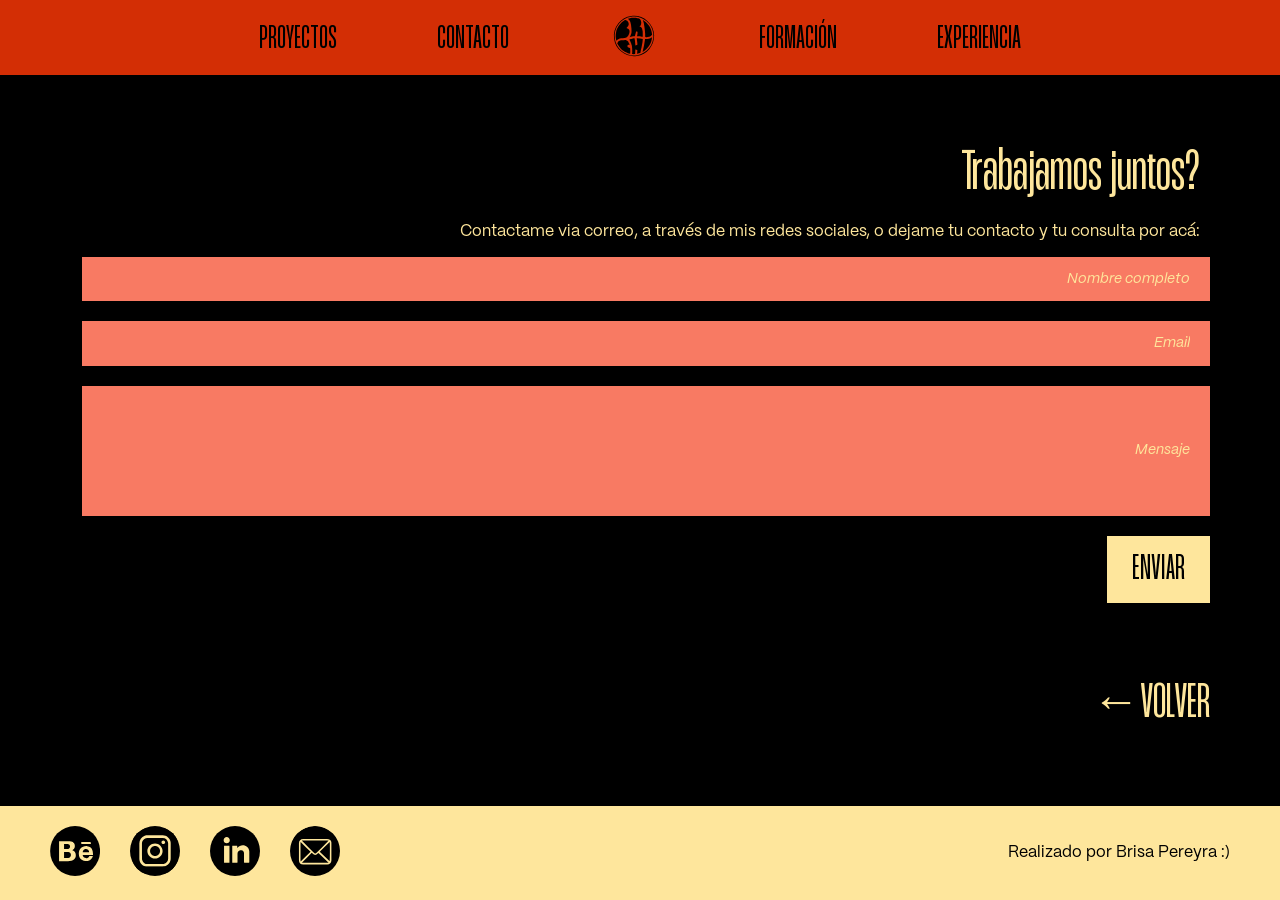
==== contacto.html @ b87e05c3 "Arreglo portada con position relative, absolute y un h1, y le sumo una flecha animada para el scroll" ====
<!DOCTYPE html>
<html>

<head>
    <meta charset="utf-8">
    <meta name="viewport" content="width=device-width, initial-scale=1.0">
    <meta name="Keywords" content="Portfolio brisa pereyra diseño">
    <title>Pereyra Brisa formacion </title>
    <link rel="stylesheet" href="estilos.css">
    <link rel="icon" type="image/x-icon" href="img/favicon.ico">
    <style>
        @import url('https://fonts.googleapis.com/css2?family=Climate+Crisis:YEAR@1979&family=IBM+Plex+Sans:ital,wght@0,100..700;1,100..700&display=swap');
    </style>
</head>

<body>
    <header>
        <div class="encabezado">
            <nav>
                <a href="index.html">PROYECTOS</a>
                <a href="contacto.html">CONTACTO</a>
                <a href="index.html" class="logo">
                    <img src="img/logo.svg" class="logo-base" alt="logo">
                    <img src="img/logoamarillo.svg" class="logo-hover" alt="logo">
                </a>
                <a href="formacion.html">FORMACIÓN</a>
                <a href="experiencia.html">EXPERIENCIA</a>
            </nav>
        </div>
    </header>

    <main>
        <section class="contacto">
                        <h3>Trabajamos juntos?</h3>
            <p>Contactame via correo, a través de mis redes sociales, o dejame tu contacto y tu consulta por acá:</p> <!-- si vas a diseñar toda esta sección marginada a la derecha ponele un align-text right a esta parte porque cuando se ve más chico se percibe como error --> 
            <form method="post" action="" target="_blank" enctype="text/plain"> <!-- esto se ve bien en pantallas pequeñas pero no en grandes, te conviene ponerle un max-width porque los campos se hacen larguísimos para leer lo que cada persona escribió en cada input --> 
                <div>
                    <label for="nombre"> </label>
                    <input type="text" name="nombre" id="nombre" placeholder="Nombre completo" required>
                </div>
                <div>
                    <label for="email"> </label>
                    <input type="text" name="email" id="email" placeholder="Email" required>
                </div>
                <div>
                    <label for="mensaje"> </label>
                    <input type="text" name="mensaje" id="mensaje" placeholder="Mensaje" required>
                </div>
                <input type="submit" value="ENVIAR" formenctype="text/plain" class="enviar">
            </form>
            <a href="index.html" class="logo">←VOLVER</a>
        </section>
    </main>

    <footer>
        <div class="logos">
            <a target="_blank" href="https://www.behance.net/brichi">
                <img src="img/behance.svg" alt="Behance">
            </a>
            <a target="_blank" href="https://www.instagram.com/brichidg/">
                <img src="img/instagram.svg" alt="Instagram">
            </a>
            <a target="_blank" href="https://www.linkedin.com/in/brisa-pereyra-brichi">
                <img src="img/linkedin.svg" alt="Linkedin">
            </a>
            <a target="_blank" href="mailto:brisaaylen_22@hotmail.com">
                <img src="img/mail.svg" alt="Mail">
            </a>
        </div>
        <div>
            <p>Realizado por Brisa Pereyra :)</p>
        </div>
    </footer>

</body>
---- estilos.css ----
/* CSS DOCUMENT */
@charset "UTF-8";

/*configuraciones generales*/

@font-face {
    font-family: "Mori Extralight";
    src: url(fonts/PPMori-Extralight.otf) format(opentype);
    font-weight: light;
    font-style: normal;
}

@font-face {
    font-family: "Mori Regular";
    src: url(fonts/PPMori-Regular.otf) format(opentype);
    font-weight: regular;
    font-style: normal;
}

@font-face {
    font-family: "Mori Regular Italic";
    src: url(fonts/PPMori-RegularItalic.otf) format(opentype);
    font-weight: regular;
    font-style: italic;
}

@font-face {
    font-family: "Mori Semibold";
    src: url(fonts/PPMori-SemiBold.otf) format(opentype);
    font-weight: semibold;
    font-style: normal;
}

@font-face {
    font-family: "Mango";
    src: url(fonts/Mango\ Grotesque-VF.ttf) format(truetype);
    font-weight: normal;
    font-style: normal;
}

@font-face {
    font-family: "Mango Extralight";
    src: url(fonts/MangoGrotesque-ExtraLight.ttf) format(truetype);
    font-weight: normal;
    font-style: normal;
}

/*aca empiezan las aplicaciones*/

* {
    margin: 0;
}

main {
    font-family: 'Mori Regular', "IBM Plex Sans", sans-serif;
    background-color: #000000;
    padding-top: 70px;
    flex: 1;
}

body {
    cursor: url("img/cursor.png"), auto;
    min-height: 100vh;
    background-color: #000;
    display: flex;
    flex-direction: column;
}

/*HEADER*/

header {
    background-color: #D32E05;
    padding: 10px 0px;
    position: fixed;
    width: 100%;
    z-index: 1000;
}

.encabezado a {
    font-family: 'Mango', "Climate Crisis", sans-serif;
    font-size: 2rem;
    color: rgb(0, 0, 0);
    text-decoration: none;
    padding: 5px 0px 0px;
}

.encabezado {
    display: flex;
    flex-wrap: wrap;
    justify-content: center;
    align-items: center;
}

a:hover {
    color: #FEE69C;
    transition: .3s;
    cursor: url("img/cursor2.png"), pointer;
}

.logo {
    position: relative;
    width: 50px;
    height: 50px;
}

.logo img {
    position: absolute;
    inset: 0;
    width: 100%;
    transition: .3s;
}

.logo-hover {
    opacity: 0;
}

.logo:hover .logo-hover {
    opacity: 1;
}

.logo:hover .logo-base {
    opacity: 0;
}

nav {
    display: flex;
    flex-wrap: wrap;
    gap: 100px;
    align-items: center;
}

/*FOOTER*/

footer {
    padding: 20px 50px;
    background-color: #FEE69C;
    display: flex;
    justify-content: space-between;
    flex-wrap: wrap;
    align-items: center;
}

footer img {
    width: 50px;
}

.logos {
    display: flex;
    gap: 30px;
}

/*TIPOGRAFÍA*/

h1 {
    font-family: 'Mango Extralight', "IBM Plex Sans", sans-serif;
    color: #000000;
    font-size: 38rem;
    font-weight: 100;
    text-transform: uppercase;
}

h2 {
    font-family: 'Mori Semibold', "IBM Plex Sans", sans-serif;
    color: #FEE69C;
    font-size: 3.3rem;
    text-align: center;
    text-transform: uppercase;
}

h3 {
    font-family: 'Mango', "Climate Crisis", sans-serif;
    color: #F87A63;
    font-size: 3.5rem;
    line-height: 3rem;
}

h4 {
    font-family: 'Mori EXtralight', "IBM PLex Sans", sans-serif;
    color: #000000;
    font-size: 1.7rem;
}

h5 {
    font-family: 'Mango', "IBM PLex Sans", sans-serif;
    color: #000000;
    margin: 30px 20px 0px;
    font-size: 2.2rem;
    justify-content: flex-end;
}

p,
li {
    list-style: none;
    font-size: 1rem;
    line-height: 1.8rem;
    text-wrap: balance;
    font-family: 'Mori Regular', "IBM Plex Sans", sans-serif;
}

.cards h4 {
    font-family: 'Mango', "Climate Crisis", sans-serif;
    font-size: 3.7rem;
    color: #D32E05;
}

.cards p {
    text-wrap: auto;
    font-size: 0.9rem;
}

.diseño p {
    color: #FEE69C;
}

span {
    font-weight: bold;
    font-size: 1.17rem;
    display: block;
}

.formacion h3,
.experiencia h3 {
    color: #FEE69C;
}

.formacion a,
.experiencia a,
.contacto a {
    font-family: 'Mango', "Climate Crisis", sans-serif;
    font-size: 3rem;
    color: #FEE69C;
    text-decoration: none;
    padding: 70px 0px 0px 0px;
    width: 100%;
    text-align: right;
}

.formacion h4,
.experiencia h4 {
    padding: 10px 0px;
}

.experienciaboton a {
    text-decoration: none;
    text-transform: uppercase;
}

.formacionboton a {
    text-decoration: none;
    text-align: right;
    text-transform: uppercase;
}

.contactoboton {
    background-color: #F87A63;
    display: flex;
    height: 251px;
    align-items: center;
    justify-content: center;
    margin: 60px;
}

.contactoboton a {
    color: #000000;
    display: flex;
    justify-content: center;
}

.contactoboton h3 {
    color: #000000;
}

#proyectos h3 {
    text-align: center;
    padding: 80px 0px 60px 0px;
    text-transform: uppercase;
}

.contacto h3,
.contacto p {
    color: #FEE69C;
    padding: 10px;
}

.hero h1 {
    position: absolute;
    top: 50%;
    left: 50%;
    z-index: 2;
    transform: translate(-50%, -50%);
    white-space: nowrap;
}

/*DESARROLLO*/

.hero {
    position: relative;
    width: 100%;
    height: 100vh;
    overflow: hidden;
}

.fondo {
    position: absolute;
    inset: 0;
    width: 100%;
    height: 100%;
    object-fit: cover;
}

.overlay {
    position: absolute;
    top: 50%;
    left: 50%;
    transform: translate(-50%, -50%);
    z-index: 3;
    width: 100%;
    height: 100%;
    object-fit: cover;
}

.flechas {
    position: absolute;
    bottom: 90px;
    left: 50%;
    z-index: 4;
    font-size: 2rem;
    color: #000000;
    animation: bajar 1.5s infinite;
}

@keyframes bajar {
    0% {
        transform: translateX(-50%) translateY(0);
        opacity: 0.3;
    }

    50% {
        transform: translateX(-50%) translateY(12px);
        opacity: 1;
    }

    100% {
        transform: translateX(-50%) translateY(0);
        opacity: 0.3;
    }
}

.marcapersonal {
    display: flex;
    align-items: center;
    justify-content: space-between;
    gap: 20px;
    padding: 40px;
}

.marcapersonal img {
    height: auto;
}

blockquote {
    font-family: 'Mori Regular', "IBM Plex Sans", sans-serif;
    font-size: 1.8rem;
    color: #FEE69C;
    margin: 0;
}

.diseño {
    display: flex;
    flex-direction: column;
    background: #D32E05;
    padding: 70px 70px 60px 70px;
    margin: 10px 0px 60px;
    align-items: center;
    line-height: 4rem;
    max-width: 50vw;
}

.diseñocontenedor {
display: flex;
justify-content: center;
}

.descripcion {
    display: flex;
    flex-direction: column;
    text-align: center;
    color: #F87A63;
    max-width: 1100px;
    padding: 50px;
    margin: 0 auto;
}

.experienciaboton {
    background-color: #FEE69C;
    padding: 50px 105px;
    /* acá usé un padding mayor a 80 que sé que sería incorrecto pero quería que se alinee con el cuadrado rojo de arriba, seguiría estando mal? lo vuelvo a 80? no se me ocurrió otra cosa para dejarlo exactamente a esa altura*/
    margin: 55px 0px;
}

.formacionboton {
    background-color: #FEE69C;
    padding: 50px 105px;
}

.resumen {
    text-align: center;
    padding: 80px;
    margin: 80px
}

.cards {
    display: flex;
    flex-wrap: wrap;
    justify-content: space-evenly;
    gap: 50px 5px;
}

#proyectos {
    display: flex;
    flex-wrap: wrap;
    flex-direction: column;
    background-color: #FEE69C;
    padding: 30px;
}

.animaciones {
    display: flex;
    gap: 80px;
    flex-wrap: wrap;
    justify-content: center;
    padding: 0px 0px 70px 0px
}

.imaginacion {
    padding: 80px;
    display: flex;
    justify-content: center;
    margin: 80px;
}

/* FORMACION/EXPERIENCIA/CONTACTO */

.formacion,
.experiencia {
    display: flex;
    flex-direction: column;
    background: #F87A63;
    padding: 80px;
}

.item-a,
.item-b,
.item-c,
.item-d {
    display: flex;
    justify-content: space-between;
    align-items: baseline;
}

.item-1,
.item-2 {
    display: flex;
    justify-content: space-between;
    align-items: baseline;
}

.shot,
.maraton,
.cespedes,
.yoru,
.urge,
.museo,
.microplasticos,
.todoesoquesobra,
.zzzeta,
.lettering {
    position: relative;
    position: relative;
    flex: 1 1 500px;
    max-width: 544px;
}

.base,
.hover {
    width: 544px;
    display: block;
}

.hover {
    position: absolute;
    inset: 0;
    opacity: 0;
    transition: .3s;
}

.shot:hover .hover,
.maraton:hover .hover,
.cespedes:hover .hover,
.yoru:hover .hover,
.urge:hover .hover,
.museo:hover .hover,
.microplasticos:hover .hover,
.todoesoquesobra:hover .hover,
.zzzeta:hover .hover,
.lettering:hover .hover {
    opacity: 1;
}

/* FORMULARIO */

.contacto {
    background-color: #000000;
    display: flex;
    flex-direction: column;
    padding: 70px;
    align-items: flex-end;
}

#form {
    width: 100%;
    height: auto;
}

form input {
    background-color: #F87A63;
    width: 85vw;
    height: 0.5vh;
    padding: 20px;
    border: none;
    font-family: 'Mori Regular', "IBM Plex Sans", sans-serif;
    font-size: 0.9rem;
    color: #FEE69C;
    text-align: right;
}

form input::placeholder {
    color: #FEE69C;
    font-family: 'Mori Regular Italic', "IBM Plex Sans", sans-serif;
}

form {
    display: flex;
    flex-direction: column;
    gap: 20px;
}

#mensaje {
    height: 10vh;
}

.enviar {
    font-family: 'Mango', "IBM Plex Sans", sans-serif;
    font-size: 2.2rem;
    color: #000000;
    background-color: #FEE69C;
    width: auto;
    border: none;
    padding: 15px 25px;
    align-self: flex-end;
    height: auto;
}

@media screen and (max-width:1800px) {
    h1 {
        font-size: 25rem
    }
}

@media screen and (max-width:1100px) {
    h1 {
        font-size: 18rem
    }

    @media screen and (max-width:500px) {
        TODAS LAS CONFIG PARA MOBILE
    }
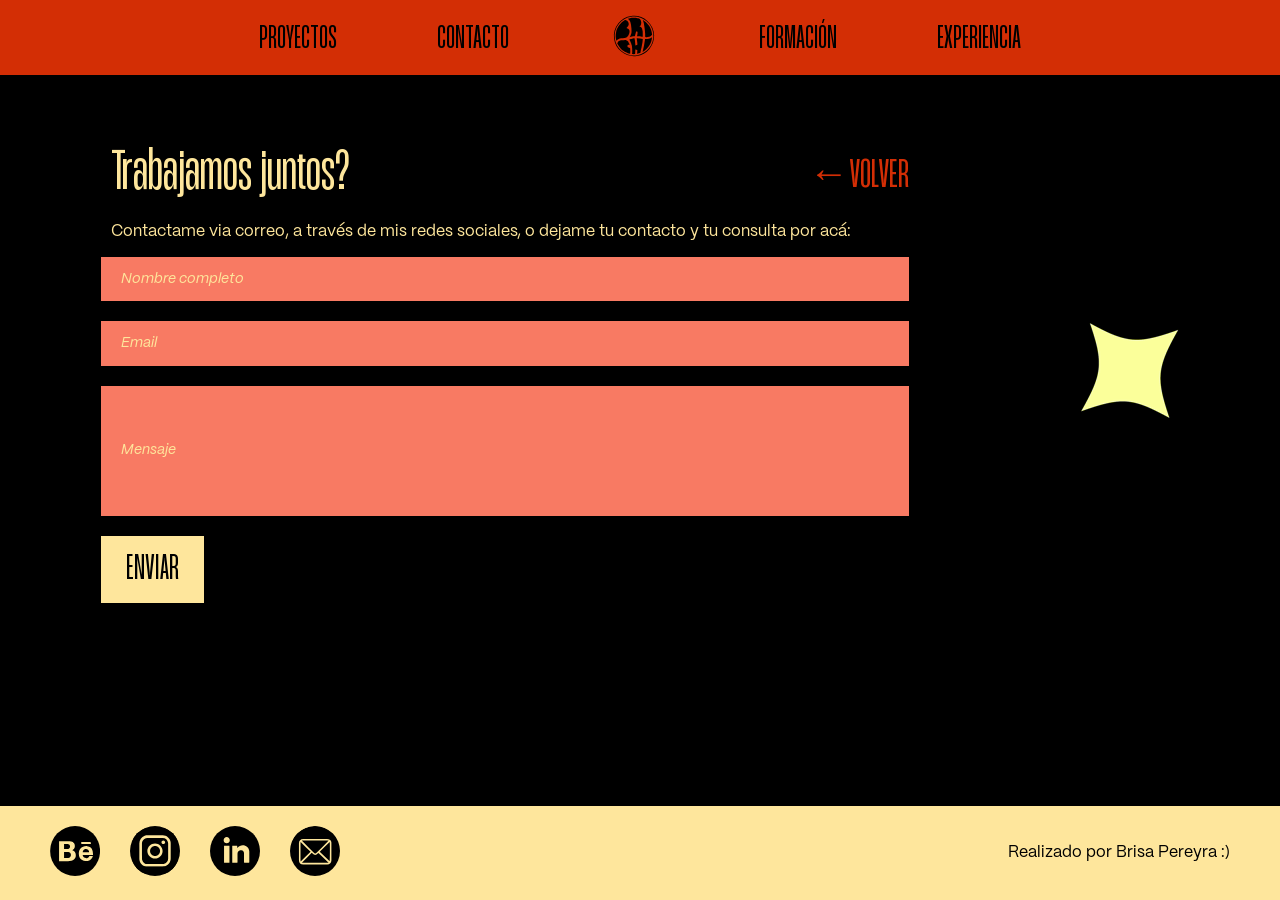
==== commit 09ef8e28: "arrelgo espacios, agrego cuadros en formacion/experiencia, arreglo errores en "contacto", sumo gif y" ====
--- a/contacto.html
+++ b/contacto.html
@@ -30,10 +30,14 @@
     </header>
 
     <main>
-        <section class="contacto">
-                        <h3>Trabajamos juntos?</h3>
-            <p>Contactame via correo, a través de mis redes sociales, o dejame tu contacto y tu consulta por acá:</p> <!-- si vas a diseñar toda esta sección marginada a la derecha ponele un align-text right a esta parte porque cuando se ve más chico se percibe como error --> 
-            <form method="post" action="" target="_blank" enctype="text/plain"> <!-- esto se ve bien en pantallas pequeñas pero no en grandes, te conviene ponerle un max-width porque los campos se hacen larguísimos para leer lo que cada persona escribió en cada input --> 
+        <section class="contactocontenedor">
+        <article class="contacto">
+            <div class="titulo">
+                <h3>Trabajamos juntos?</h3>
+                <a href="index.html" class="volver">←VOLVER</a>
+            </div>
+            <p>Contactame via correo, a través de mis redes sociales, o dejame tu contacto y tu consulta por acá:</p>
+            <form method="post" action="" target="_blank" enctype="text/plain">
                 <div>
                     <label for="nombre"> </label>
                     <input type="text" name="nombre" id="nombre" placeholder="Nombre completo" required>
@@ -48,7 +52,8 @@
                 </div>
                 <input type="submit" value="ENVIAR" formenctype="text/plain" class="enviar">
             </form>
-            <a href="index.html" class="logo">←VOLVER</a>
+        </article>
+        <img src="img/estrella.gif" alt="estrella">
         </section>
     </main>
 
@@ -72,4 +77,6 @@
         </div>
     </footer>
 
-</body>+</body>
+
+</html>
--- a/estilos.css
+++ b/estilos.css
@@ -221,18 +221,18 @@
 .formacion h3,
 .experiencia h3 {
     color: #FEE69C;
+    padding: 30px;
+    text-transform: uppercase;
 }
 
 .formacion a,
 .experiencia a,
 .contacto a {
     font-family: 'Mango', "Climate Crisis", sans-serif;
-    font-size: 3rem;
-    color: #FEE69C;
+    font-size: 2.5rem;
+    color:#D32E05;
     text-decoration: none;
-    padding: 70px 0px 0px 0px;
-    width: 100%;
-    text-align: right;
+    padding-left: 30px;
 }
 
 .formacion h4,
@@ -422,47 +422,6 @@
     flex-direction: column;
     background-color: #FEE69C;
     padding: 30px;
-}
-
-.animaciones {
-    display: flex;
-    gap: 80px;
-    flex-wrap: wrap;
-    justify-content: center;
-    padding: 0px 0px 70px 0px
-}
-
-.imaginacion {
-    padding: 80px;
-    display: flex;
-    justify-content: center;
-    margin: 80px;
-}
-
-/* FORMACION/EXPERIENCIA/CONTACTO */
-
-.formacion,
-.experiencia {
-    display: flex;
-    flex-direction: column;
-    background: #F87A63;
-    padding: 80px;
-}
-
-.item-a,
-.item-b,
-.item-c,
-.item-d {
-    display: flex;
-    justify-content: space-between;
-    align-items: baseline;
-}
-
-.item-1,
-.item-2 {
-    display: flex;
-    justify-content: space-between;
-    align-items: baseline;
 }
 
 .shot,
@@ -507,6 +466,62 @@
     opacity: 1;
 }
 
+.animaciones {
+    display: flex;
+    gap: 80px;
+    flex-wrap: wrap;
+    justify-content: center;
+    padding: 0px 0px 70px 0px
+}
+
+.imaginacion {
+    padding: 80px;
+    display: flex;
+    justify-content: center;
+    margin: 80px;
+}
+
+/* FORMACION/EXPERIENCIA/CONTACTO */
+
+.formacion,
+.experiencia {
+    display: flex;
+    flex-direction: column;
+    background: #F87A63;
+    padding: 50px;
+}
+
+.item-acontenedor,
+.item-bcontenedor,
+.item-ccontenedor,
+.item-dcontenedor,
+.item-1contenedor,
+.item-2contenedor {
+    background-color:#FEE69C;
+    margin: 30px;
+    padding: 40px;
+}
+
+.item-a,
+.item-b,
+.item-c,
+.item-d {
+    display: flex;
+    justify-content: space-between;
+}
+
+.item-1,
+.item-2 {
+    display: flex;
+    justify-content: space-between;
+}
+
+.titulo {
+display:flex;
+align-items: center;
+justify-content: space-between;
+}
+
 /* FORMULARIO */
 
 .contacto {
@@ -514,7 +529,13 @@
     display: flex;
     flex-direction: column;
     padding: 70px;
-    align-items: flex-end;
+}
+
+.contactocontenedor {
+    display: flex;
+    align-items: center;
+    justify-content: space-evenly;
+    flex-wrap: wrap;
 }
 
 #form {
@@ -526,12 +547,12 @@
     background-color: #F87A63;
     width: 85vw;
     height: 0.5vh;
+    max-width: 60vw;
     padding: 20px;
     border: none;
     font-family: 'Mori Regular', "IBM Plex Sans", sans-serif;
     font-size: 0.9rem;
     color: #FEE69C;
-    text-align: right;
 }
 
 form input::placeholder {
@@ -557,7 +578,7 @@
     width: auto;
     border: none;
     padding: 15px 25px;
-    align-self: flex-end;
+    align-self: flex-start;
     height: auto;
 }
 
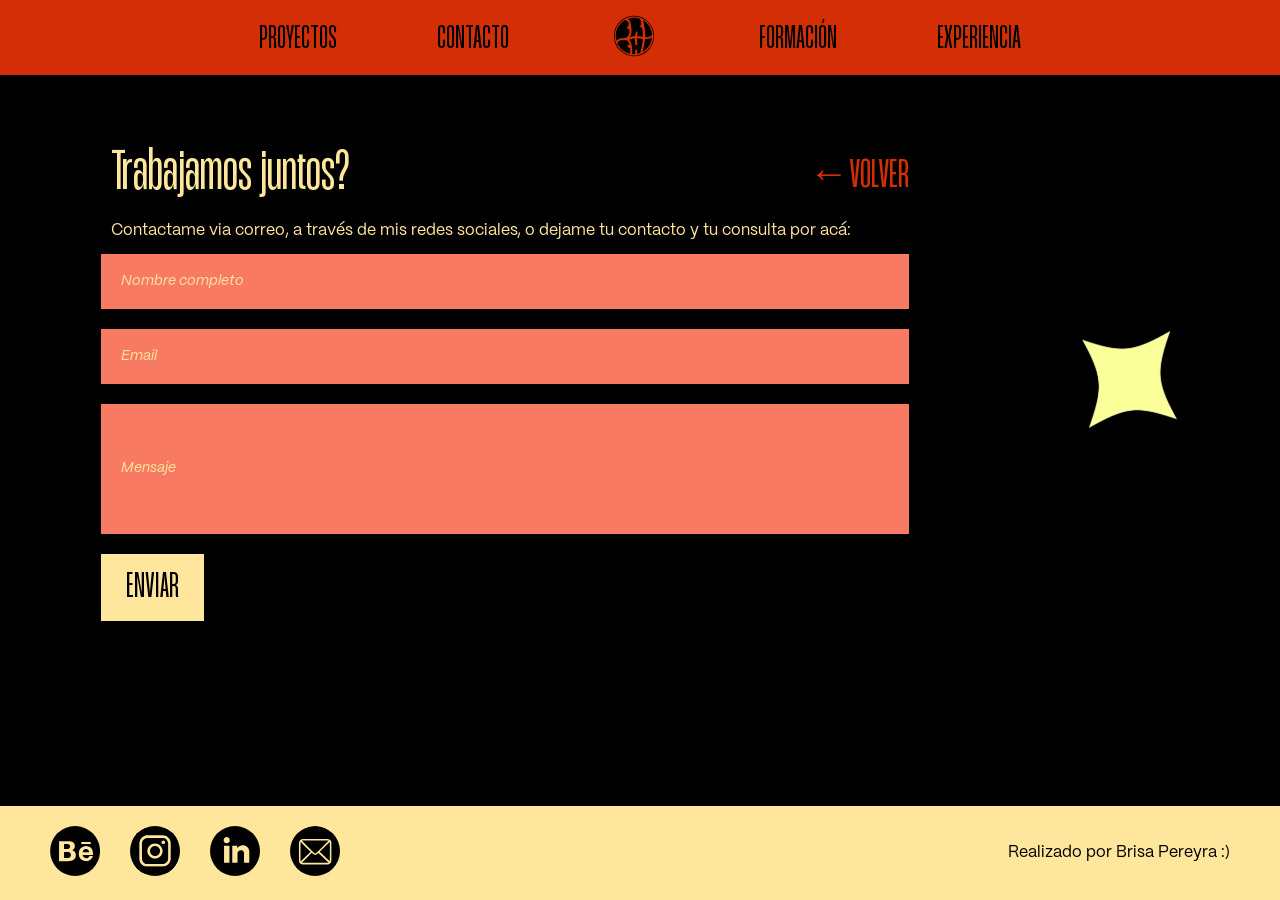
==== commit 59db299d: "aplico diseño responsive, y cambio varias configuraciones en torno a una media screen de 600px porqu" ====
--- a/contacto.html
+++ b/contacto.html
@@ -37,7 +37,7 @@
                 <a href="index.html" class="volver">←VOLVER</a>
             </div>
             <p>Contactame via correo, a través de mis redes sociales, o dejame tu contacto y tu consulta por acá:</p>
-            <form method="post" action="" target="_blank" enctype="text/plain">
+            <form method="post" action="mailto:brisaaylen_22@hotmail.com?subject=Email desde el formulario" target="_blank" enctype="text/plain">
                 <div>
                     <label for="nombre"> </label>
                     <input type="text" name="nombre" id="nombre" placeholder="Nombre completo" required>
--- a/estilos.css
+++ b/estilos.css
@@ -133,6 +133,7 @@
 
 footer {
     padding: 20px 50px;
+    gap: 30px;
     background-color: #FEE69C;
     display: flex;
     justify-content: space-between;
@@ -150,11 +151,12 @@
 }
 
 /*TIPOGRAFÍA*/
+/* acá hice lo que me habías comentado sobre la superposicion y agregar el h1 pero me viene generando muchos dramas en cuanto a tamaños tipográficos, segun google esa propiedad de clamp hace que mas o menos se ajuste, porque si le pongo tamaño fijo me queda (misteriosamente) muy chico si lo quiero dejar en una sola linea*/
 
 h1 {
     font-family: 'Mango Extralight', "IBM Plex Sans", sans-serif;
     color: #000000;
-    font-size: 38rem;
+    font-size: clamp(17rem, 30vw, 50rem);
     font-weight: 100;
     text-transform: uppercase;
 }
@@ -192,7 +194,7 @@
 li {
     list-style: none;
     font-size: 1rem;
-    line-height: 1.8rem;
+    line-height: 1.6rem;
     text-wrap: balance;
     font-family: 'Mori Regular', "IBM Plex Sans", sans-serif;
 }
@@ -230,7 +232,7 @@
 .contacto a {
     font-family: 'Mango', "Climate Crisis", sans-serif;
     font-size: 2.5rem;
-    color:#D32E05;
+    color: #D32E05;
     text-decoration: none;
     padding-left: 30px;
 }
@@ -288,7 +290,8 @@
     left: 50%;
     z-index: 2;
     transform: translate(-50%, -50%);
-    white-space: nowrap;
+    width: 100%;
+    text-align: center;
 }
 
 /*DESARROLLO*/
@@ -363,6 +366,7 @@
     font-size: 1.8rem;
     color: #FEE69C;
     margin: 0;
+    text-align: center;
 }
 
 .diseño {
@@ -373,12 +377,13 @@
     margin: 10px 0px 60px;
     align-items: center;
     line-height: 4rem;
-    max-width: 50vw;
+    width: 100%;
+    max-width: 900px;
 }
 
 .diseñocontenedor {
-display: flex;
-justify-content: center;
+    display: flex;
+    justify-content: center;
 }
 
 .descripcion {
@@ -386,15 +391,14 @@
     flex-direction: column;
     text-align: center;
     color: #F87A63;
-    max-width: 1100px;
+    max-width: 1000px;
     padding: 50px;
-    margin: 0 auto;
-}
-
+    margin: auto;
+}
+/* acá usé un padding mayor a 80 que sé que sería incorrecto pero quería que se alinee con el cuadrado rojo de arriba, seguiría estando mal? lo vuelvo a 80? no se me ocurrió otra cosa para dejarlo exactamente a esa altura*/
 .experienciaboton {
     background-color: #FEE69C;
     padding: 50px 105px;
-    /* acá usé un padding mayor a 80 que sé que sería incorrecto pero quería que se alinee con el cuadrado rojo de arriba, seguiría estando mal? lo vuelvo a 80? no se me ocurrió otra cosa para dejarlo exactamente a esa altura*/
     margin: 55px 0px;
 }
 
@@ -442,7 +446,8 @@
 
 .base,
 .hover {
-    width: 544px;
+    width: 100%;
+    max-width: 500px;
     display: block;
 }
 
@@ -497,7 +502,7 @@
 .item-dcontenedor,
 .item-1contenedor,
 .item-2contenedor {
-    background-color:#FEE69C;
+    background-color: #FEE69C;
     margin: 30px;
     padding: 40px;
 }
@@ -517,9 +522,9 @@
 }
 
 .titulo {
-display:flex;
-align-items: center;
-justify-content: space-between;
+    display: flex;
+    align-items: center;
+    justify-content: space-between;
 }
 
 /* FORMULARIO */
@@ -546,7 +551,7 @@
 form input {
     background-color: #F87A63;
     width: 85vw;
-    height: 0.5vh;
+    min-height: 0.4vh;
     max-width: 60vw;
     padding: 20px;
     border: none;
@@ -582,17 +587,88 @@
     height: auto;
 }
 
-@media screen and (max-width:1800px) {
-    h1 {
-        font-size: 25rem
-    }
-}
-
-@media screen and (max-width:1100px) {
-    h1 {
-        font-size: 18rem
-    }
-
-    @media screen and (max-width:500px) {
-        TODAS LAS CONFIG PARA MOBILE
-    }+@media screen and (max-width:600px) {
+
+    nav {
+        gap: 30px;
+    }
+
+    .encabezado a {
+        font-size: 1.8rem;
+    }
+
+    .logo {
+        width: 35px;
+        height: 35px;
+    }
+
+    .marcapersonal {
+        flex-direction: column;
+    }
+
+    .marcapersonal img {
+        width: 50px;
+        height: 50px;
+    }
+
+    .descripcion {
+        display: flex;
+        flex-direction: column;
+        text-align: center;
+        color: #F87A63;
+        max-width: 1000px;
+    }
+
+    .resumen {
+        padding: 60px 00px;
+        margin: 30px;
+    }
+
+    h2 {
+        font-size: 2rem;
+    }
+
+    h3 {
+        font-size: 2.5rem;
+    }
+
+    .cards h4 {
+        font-size: 3rem;
+    }
+
+    h5 {
+        margin: 5px 0px;
+    }
+
+    .contactoboton {
+        padding: 40px;
+        text-align: center;
+    }
+
+    .formacionboton,
+    .experienciaboton {
+        padding: 25px;
+    }
+
+.formacion a,
+.experiencia a,
+.contacto a {
+    font-family: 'Mango', "Climate Crisis", sans-serif;
+    font-size: 2rem;
+}
+
+main {
+
+    padding-top: 50px;
+    flex: 1;
+}
+
+    .item-1,
+    .item-2,
+    .item-a,
+    .item-b,
+    .item-c,
+    .item-d {
+        flex-direction: column;
+    }
+}
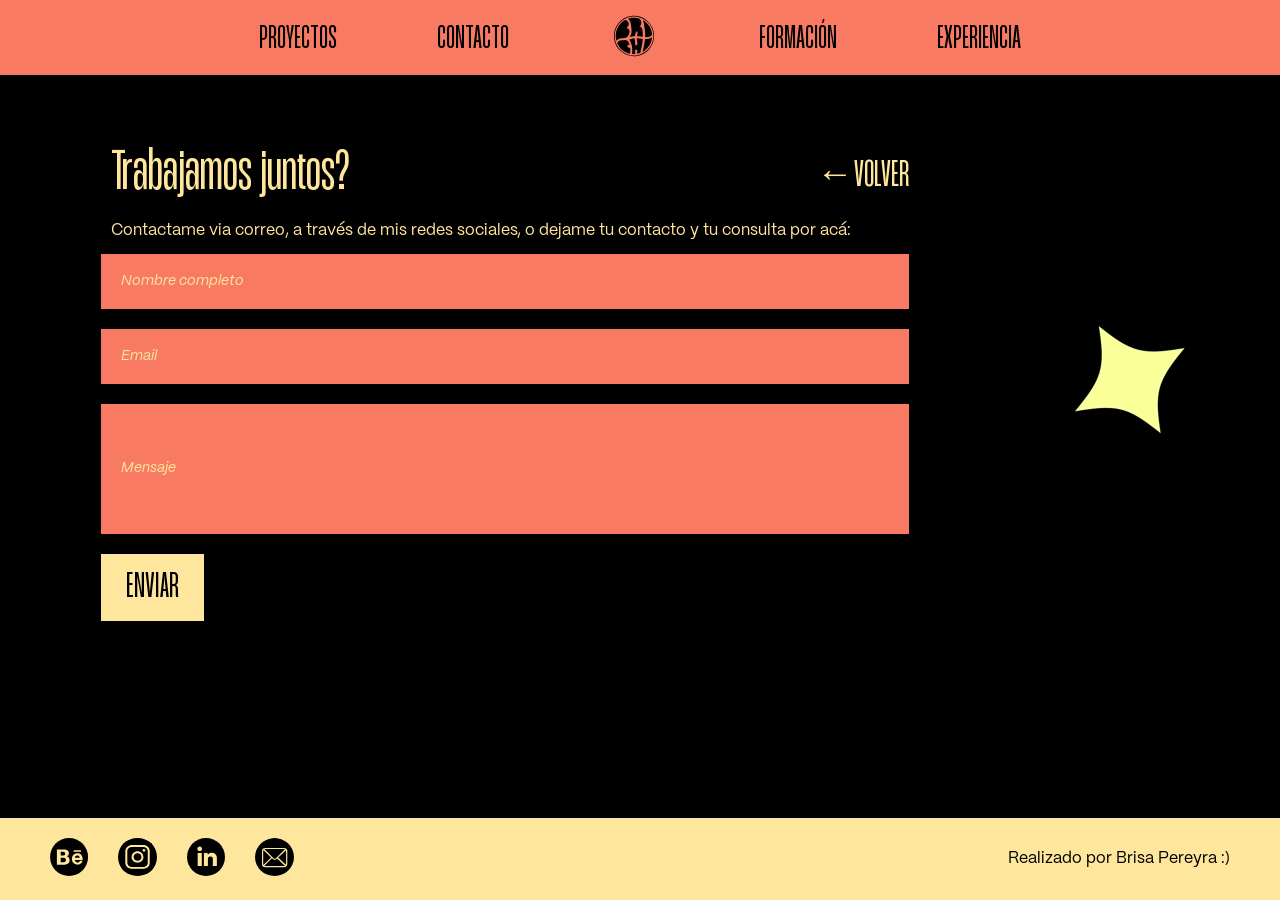
==== commit 1467a038: "agrego carrousel en mobile (luché horrores) para las animaciones que saqué de github, lo oculté en d" ====
--- a/contacto.html
+++ b/contacto.html
@@ -5,7 +5,7 @@
     <meta charset="utf-8">
     <meta name="viewport" content="width=device-width, initial-scale=1.0">
     <meta name="Keywords" content="Portfolio brisa pereyra diseño">
-    <title>Pereyra Brisa formacion </title>
+    <title>Pereyra Brisa contacto </title>
     <link rel="stylesheet" href="estilos.css">
     <link rel="icon" type="image/x-icon" href="img/favicon.ico">
     <style>
--- a/estilos.css
+++ b/estilos.css
@@ -69,7 +69,7 @@
 /*HEADER*/
 
 header {
-    background-color: #D32E05;
+    background-color:#F87A63;
     padding: 10px 0px;
     position: fixed;
     width: 100%;
@@ -142,7 +142,8 @@
 }
 
 footer img {
-    width: 50px;
+    width: 3vw;
+    min-width: 34px;
 }
 
 .logos {
@@ -156,7 +157,7 @@
 h1 {
     font-family: 'Mango Extralight', "IBM Plex Sans", sans-serif;
     color: #000000;
-    font-size: clamp(17rem, 30vw, 50rem);
+    font-size: clamp(17rem, 30vw, 40rem);
     font-weight: 100;
     text-transform: uppercase;
 }
@@ -231,8 +232,8 @@
 .experiencia a,
 .contacto a {
     font-family: 'Mango', "Climate Crisis", sans-serif;
-    font-size: 2.5rem;
-    color: #D32E05;
+    font-size: 2.3rem;
+    color:#FEE69C; 
     text-decoration: none;
     padding-left: 30px;
 }
@@ -324,7 +325,7 @@
 
 .flechas {
     position: absolute;
-    bottom: 90px;
+    bottom: 120px;
     left: 50%;
     z-index: 4;
     font-size: 2rem;
@@ -373,8 +374,7 @@
     display: flex;
     flex-direction: column;
     background: #D32E05;
-    padding: 70px 70px 60px 70px;
-    margin: 10px 0px 60px;
+    padding: 60px 60px 60px 70px;
     align-items: center;
     line-height: 4rem;
     width: 100%;
@@ -384,6 +384,7 @@
 .diseñocontenedor {
     display: flex;
     justify-content: center;
+    margin: 10px 0px 60px;
 }
 
 .descripcion {
@@ -395,10 +396,10 @@
     padding: 50px;
     margin: auto;
 }
-/* acá usé un padding mayor a 80 que sé que sería incorrecto pero quería que se alinee con el cuadrado rojo de arriba, seguiría estando mal? lo vuelvo a 80? no se me ocurrió otra cosa para dejarlo exactamente a esa altura*/
+
 .experienciaboton {
     background-color: #FEE69C;
-    padding: 50px 105px;
+    padding: 50px 80px;
     margin: 55px 0px;
 }
 
@@ -436,19 +437,16 @@
 .museo,
 .microplasticos,
 .todoesoquesobra,
-.zzzeta,
-.lettering {
+.zzzeta {
     position: relative;
-    position: relative;
-    flex: 1 1 500px;
+    width: 38vw;
     max-width: 544px;
+    min-width: 260px;
 }
 
 .base,
 .hover {
     width: 100%;
-    max-width: 500px;
-    display: block;
 }
 
 .hover {
@@ -466,17 +464,8 @@
 .museo:hover .hover,
 .microplasticos:hover .hover,
 .todoesoquesobra:hover .hover,
-.zzzeta:hover .hover,
-.lettering:hover .hover {
+.zzzeta:hover .hover {
     opacity: 1;
-}
-
-.animaciones {
-    display: flex;
-    gap: 80px;
-    flex-wrap: wrap;
-    justify-content: center;
-    padding: 0px 0px 70px 0px
 }
 
 .imaginacion {
@@ -486,13 +475,43 @@
     margin: 80px;
 }
 
-/* FORMACION/EXPERIENCIA/CONTACTO */
+.animaciones {
+    display: flex;
+    justify-content: center;
+    gap: 40px;
+    flex-wrap: wrap;
+    padding-bottom: 40px;
+}
+
+.animaciones video {
+    width: 30%;
+    max-width: 360px;
+}
+
+/* CARROUSEL */
+
+.my-slider {
+    max-width: 500vw;
+    margin: auto;
+    display: none;
+}
+
+.my-slider video {
+    width: 100%;
+    display: block;
+}
+
+.tns-controls {
+    display: none;
+}
+
+/* FORMACION/EXPERIENCIA */
 
 .formacion,
 .experiencia {
     display: flex;
     flex-direction: column;
-    background: #F87A63;
+    background:#D32E05;
     padding: 50px;
 }
 
@@ -587,7 +606,10 @@
     height: auto;
 }
 
-@media screen and (max-width:600px) {
+/*MEDIA QUERIES*/
+/*sé que con lo que vimos en los videos hay anchos definidos de pantalla, pero me guié por los momentos donde las cosas dejaban de funcionar y los fui ajustando a partir de ahi, a ver si puede ser mas responsive aún*/
+
+@media screen and (max-width:760px) {
 
     nav {
         gap: 30px;
@@ -619,13 +641,39 @@
         max-width: 1000px;
     }
 
+    .diseñocontenedor {
+        margin: 10px 50px 60px;
+    }
+
+    .diseño {
+        padding: 40px;
+    }
+
     .resumen {
         padding: 60px 00px;
         margin: 30px;
     }
 
+    .imaginacion {
+        padding: 0px;
+    }
+
+    .base,
+    .hover {
+        width: 100%;
+        width: 60vw;
+    }
+
+    .hero h1 {
+        text-align: start;
+        padding: 26px;
+        line-height: 15rem;
+    }
+
     h2 {
-        font-size: 2rem;
+        font-size: 1.7rem;
+        line-height: 2.4rem;
+        padding: 40px 0px;
     }
 
     h3 {
@@ -633,7 +681,26 @@
     }
 
     .cards h4 {
-        font-size: 3rem;
+        font-size: 2.3rem;
+    }
+
+    .shot,
+    .maraton,
+    .cespedes,
+    .yoru,
+    .urge,
+    .museo,
+    .microplasticos,
+    .todoesoquesobra,
+    .zzzeta {
+    width: 97%;
+    max-width: 544px;
+    min-width: 260px;
+    }
+
+    .base,
+    .hover {
+        width: 100%;
     }
 
     h5 {
@@ -650,18 +717,33 @@
         padding: 25px;
     }
 
-.formacion a,
-.experiencia a,
-.contacto a {
-    font-family: 'Mango', "Climate Crisis", sans-serif;
-    font-size: 2rem;
-}
-
-main {
-
-    padding-top: 50px;
-    flex: 1;
-}
+    .formacion a,
+    .experiencia a,
+    .contacto a {
+        font-family: 'Mango', "Climate Crisis", sans-serif;
+        font-size: 2rem;
+    }
+
+    .item-acontenedor,
+    .item-bcontenedor,
+    .item-ccontenedor,
+    .item-dcontenedor,
+    .item-1contenedor,
+    .item-2contenedor {
+        padding: 20px 0px;
+        margin: 0px;
+        background: #F87A63;
+    }
+
+    .formacion h3,
+    .experiencia h3 {
+        padding: 0px;
+    }
+
+    main {
+        padding-top: 50px;
+        flex: 1;
+    }
 
     .item-1,
     .item-2,
@@ -671,4 +753,85 @@
     .item-d {
         flex-direction: column;
     }
+
+    blockquote {
+        font-size: 1.5rem;
+    }
+
+    .animaciones {
+        display: none;
+    }
+
+    .animaciones {
+        display: none;
+    }
+
+    .my-slider {
+        display: block;
+        width: 90vw;
+        margin: 40px auto;
+    }
+
+    .my-slider video {
+        width: 100%;
+    }
+
+    .tns-controls {
+        display: flex;
+        justify-content: center;
+        gap: 20px;
+    }
+
+    .tns-controls button {
+        all: unset;
+        width: 55px;
+        height: 55px;
+        display: flex;
+        align-items: center;
+        justify-content: center;
+        font-size: 1.7rem;
+        color:#FEE69C;
+        background-color:#D32E05;
+    }
+}
+
+@media screen and (max-width:450px) {
+    nav {
+        gap: 20px;
+    }
+
+    .encabezado a {
+        font-size: 1.5rem;
+    }
+
+    .logo {
+        width: 35px;
+        height: 35px;
+    }
+
+    .hero h1 {
+        line-height: 14rem;
+        top: 50%;
+        font-size: 18rem;
+        padding-left: 70px;
+    }
+}
+
+@media screen and (max-width:380px) {
+
+    .hero h1 {
+        line-height: 12rem;
+        top: 50%;
+        font-size: 16rem;
+        padding-left: 80px;
+    }
+
+    nav {
+        gap: 16px;
+    }
+
+    .encabezado a {
+        font-size: 1.3rem;
+    }
+
 }
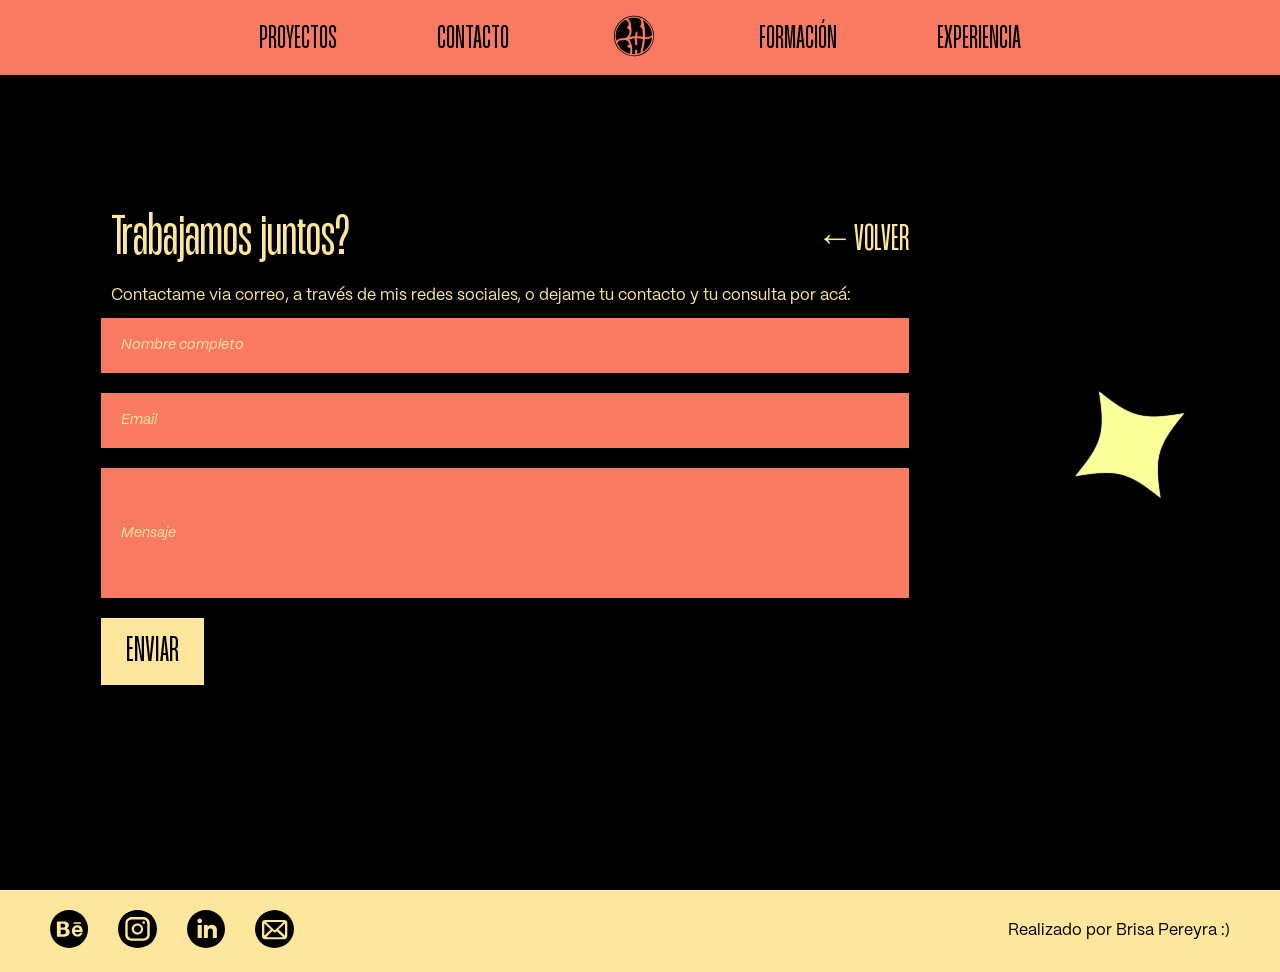
==== commit d7cad934: "arreglo correcciones 26/5, incluye organización de img, cambio de cursor, borrar propiedades y etiqu" ====
--- a/contacto.html
+++ b/contacto.html
@@ -20,8 +20,8 @@
                 <a href="index.html">PROYECTOS</a>
                 <a href="contacto.html">CONTACTO</a>
                 <a href="index.html" class="logo">
-                    <img src="img/logo.svg" class="logo-base" alt="logo">
-                    <img src="img/logoamarillo.svg" class="logo-hover" alt="logo">
+                    <img src="img/footer-header/logo.svg" class="logo-base" alt="logo">
+                    <img src="img/footer-header/logoamarillo.svg" class="logo-hover" alt="logo">
                 </a>
                 <a href="formacion.html">FORMACIÓN</a>
                 <a href="experiencia.html">EXPERIENCIA</a>
@@ -60,21 +60,19 @@
     <footer>
         <div class="logos">
             <a target="_blank" href="https://www.behance.net/brichi">
-                <img src="img/behance.svg" alt="Behance">
+                <img src="img/footer-header/behance.svg" alt="Behance">
             </a>
             <a target="_blank" href="https://www.instagram.com/brichidg/">
-                <img src="img/instagram.svg" alt="Instagram">
+                <img src="img/footer-header/instagram.svg" alt="Instagram">
             </a>
             <a target="_blank" href="https://www.linkedin.com/in/brisa-pereyra-brichi">
-                <img src="img/linkedin.svg" alt="Linkedin">
+                <img src="img/footer-header/linkedin.svg" alt="Linkedin">
             </a>
             <a target="_blank" href="mailto:brisaaylen_22@hotmail.com">
-                <img src="img/mail.svg" alt="Mail">
+                <img src="img/footer-header/mail.svg" alt="Mail">
             </a>
         </div>
-        <div>
             <p>Realizado por Brisa Pereyra :)</p>
-        </div>
     </footer>
 
 </body>
--- a/estilos.css
+++ b/estilos.css
@@ -45,7 +45,7 @@
     font-style: normal;
 }
 
-/*aca empiezan las aplicaciones*/
+/*APLICACIONES*/
 
 * {
     margin: 0;
@@ -53,13 +53,11 @@
 
 main {
     font-family: 'Mori Regular', "IBM Plex Sans", sans-serif;
-    background-color: #000000;
-    padding-top: 70px;
     flex: 1;
 }
 
 body {
-    cursor: url("img/cursor.png"), auto;
+    cursor: url("img/cursor-favicon/cursor.png"), auto;
     min-height: 100vh;
     background-color: #000;
     display: flex;
@@ -69,7 +67,7 @@
 /*HEADER*/
 
 header {
-    background-color:#F87A63;
+    background-color: #F87A63;
     padding: 10px 0px;
     position: fixed;
     width: 100%;
@@ -94,7 +92,7 @@
 a:hover {
     color: #FEE69C;
     transition: .3s;
-    cursor: url("img/cursor2.png"), pointer;
+    cursor: url("img/cursor-favicon/cursor2.png"), pointer;
 }
 
 .logo {
@@ -152,7 +150,6 @@
 }
 
 /*TIPOGRAFÍA*/
-/* acá hice lo que me habías comentado sobre la superposicion y agregar el h1 pero me viene generando muchos dramas en cuanto a tamaños tipográficos, segun google esa propiedad de clamp hace que mas o menos se ajuste, porque si le pongo tamaño fijo me queda (misteriosamente) muy chico si lo quiero dejar en una sola linea*/
 
 h1 {
     font-family: 'Mango Extralight', "IBM Plex Sans", sans-serif;
@@ -233,7 +230,7 @@
 .contacto a {
     font-family: 'Mango', "Climate Crisis", sans-serif;
     font-size: 2.3rem;
-    color:#FEE69C; 
+    color: #FEE69C;
     text-decoration: none;
     padding-left: 30px;
 }
@@ -243,15 +240,19 @@
     padding: 10px 0px;
 }
 
-.experienciaboton a {
-    text-decoration: none;
+.formacionboton h3,
+.experienciaboton h3 {
     text-transform: uppercase;
-}
-
-.formacionboton a {
-    text-decoration: none;
-    text-align: right;
-    text-transform: uppercase;
+    background-color: #FEE69C;
+    padding: 35px 60px;
+    margin: 40px 0px;
+}
+
+.formacionboton:hover h3,
+.experienciaboton:hover h3 {
+    background-color: #F87A63;
+    color: #FEE69C;
+    transition: .3s;
 }
 
 .contactoboton {
@@ -261,16 +262,24 @@
     align-items: center;
     justify-content: center;
     margin: 60px;
+    transition: .3s;
 }
 
 .contactoboton a {
-    color: #000000;
-    display: flex;
-    justify-content: center;
+    text-decoration: none;
 }
 
 .contactoboton h3 {
     color: #000000;
+    transition: .3s;
+}
+
+.contactoboton:hover {
+    background-color: #D32E05;
+}
+
+.contactoboton:hover h3 {
+    color: #FEE69C;
 }
 
 #proyectos h3 {
@@ -300,7 +309,7 @@
 .hero {
     position: relative;
     width: 100%;
-    height: 100vh;
+    height: calc(100vh);
     overflow: hidden;
 }
 
@@ -329,6 +338,7 @@
     left: 50%;
     z-index: 4;
     font-size: 2rem;
+    text-decoration: none;
     color: #000000;
     animation: bajar 1.5s infinite;
 }
@@ -363,10 +373,8 @@
 }
 
 blockquote {
-    font-family: 'Mori Regular', "IBM Plex Sans", sans-serif;
     font-size: 1.8rem;
     color: #FEE69C;
-    margin: 0;
     text-align: center;
 }
 
@@ -388,24 +396,15 @@
 }
 
 .descripcion {
-    display: flex;
-    flex-direction: column;
     text-align: center;
     color: #F87A63;
-    max-width: 1000px;
     padding: 50px;
     margin: auto;
 }
 
+.formacionboton,
 .experienciaboton {
-    background-color: #FEE69C;
-    padding: 50px 80px;
-    margin: 55px 0px;
-}
-
-.formacionboton {
-    background-color: #FEE69C;
-    padding: 50px 105px;
+    text-decoration: none;
 }
 
 .resumen {
@@ -423,7 +422,6 @@
 
 #proyectos {
     display: flex;
-    flex-wrap: wrap;
     flex-direction: column;
     background-color: #FEE69C;
     padding: 30px;
@@ -511,8 +509,10 @@
 .experiencia {
     display: flex;
     flex-direction: column;
-    background:#D32E05;
+    background: #D32E05;
     padding: 50px;
+    min-height: calc(100vh + 140px);
+    justify-content: space-evenly;
 }
 
 .item-acontenedor,
@@ -549,10 +549,11 @@
 /* FORMULARIO */
 
 .contacto {
-    background-color: #000000;
     display: flex;
     flex-direction: column;
     padding: 70px;
+    min-height: calc(100vh - 150px);
+    justify-content: center;
 }
 
 .contactocontenedor {
@@ -607,7 +608,7 @@
 }
 
 /*MEDIA QUERIES*/
-/*sé que con lo que vimos en los videos hay anchos definidos de pantalla, pero me guié por los momentos donde las cosas dejaban de funcionar y los fui ajustando a partir de ahi, a ver si puede ser mas responsive aún*/
+/*me guié por los momentos donde las cosas dejaban de funcionar y los fui ajustando a partir de ahi, a ver si puede ser mas responsive aún*/
 
 @media screen and (max-width:760px) {
 
@@ -693,9 +694,9 @@
     .microplasticos,
     .todoesoquesobra,
     .zzzeta {
-    width: 97%;
-    max-width: 544px;
-    min-width: 260px;
+        width: 97%;
+        max-width: 544px;
+        min-width: 260px;
     }
 
     .base,
@@ -710,11 +711,6 @@
     .contactoboton {
         padding: 40px;
         text-align: center;
-    }
-
-    .formacionboton,
-    .experienciaboton {
-        padding: 25px;
     }
 
     .formacion a,
@@ -722,6 +718,7 @@
     .contacto a {
         font-family: 'Mango', "Climate Crisis", sans-serif;
         font-size: 2rem;
+        color:#F87A63;
     }
 
     .item-acontenedor,
@@ -732,12 +729,24 @@
     .item-2contenedor {
         padding: 20px 0px;
         margin: 0px;
-        background: #F87A63;
+        background:#D32E05;
     }
 
     .formacion h3,
     .experiencia h3 {
         padding: 0px;
+    }
+
+    .experiencia p,
+    .formacion p,
+    .experiencia li,
+    .formacion h4,
+    .experiencia h4,
+    .formacion h5,
+    .experiencia h5,
+    .formacion h4,
+    .experiencia h4 {
+        color:#FEE69C;
     }
 
     main {
@@ -790,8 +799,8 @@
         align-items: center;
         justify-content: center;
         font-size: 1.7rem;
-        color:#FEE69C;
-        background-color:#D32E05;
+        color: #FEE69C;
+        background-color: #D32E05;
     }
 }
 
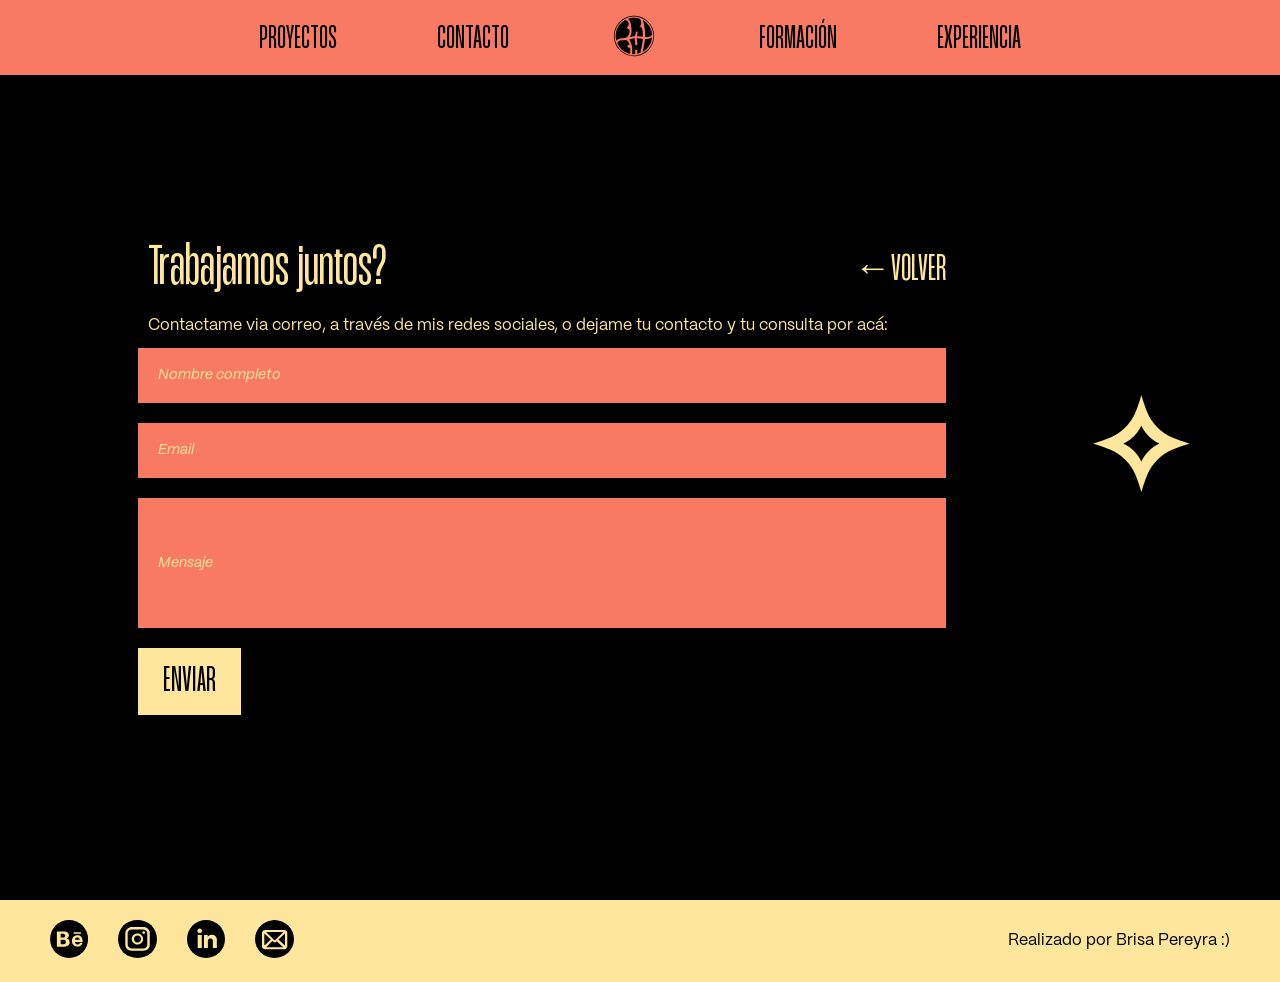
==== commit 505e4692: "reemplazo gif de estrella por caracter animado con keyframes" ====
--- a/contacto.html
+++ b/contacto.html
@@ -53,7 +53,7 @@
                 <input type="submit" value="ENVIAR" formenctype="text/plain" class="enviar">
             </form>
         </article>
-        <img src="img/estrella.gif" alt="estrella">
+        <span class="estrella">✧</span>
         </section>
     </main>
 
--- a/estilos.css
+++ b/estilos.css
@@ -309,7 +309,7 @@
 .hero {
     position: relative;
     width: 100%;
-    height: calc(100vh);
+    height: 100vh;
     overflow: hidden;
 }
 
@@ -363,13 +363,25 @@
 .marcapersonal {
     display: flex;
     align-items: center;
-    justify-content: space-between;
+    justify-content: space-evenly;
     gap: 20px;
-    padding: 40px;
-}
-
-.marcapersonal img {
-    height: auto;
+    padding: 60px;
+}
+
+.estrella {
+    font-size: 8rem;
+    color: #FEE69C;
+    animation: girar 5s linear infinite;
+}
+
+@keyframes girar {
+    from {
+        transform: rotate(0deg);
+    }
+
+    to {
+        transform: rotate(360deg);
+    }
 }
 
 blockquote {
@@ -510,8 +522,8 @@
     display: flex;
     flex-direction: column;
     background: #D32E05;
-    padding: 50px;
-    min-height: calc(100vh + 140px);
+    padding: 100px 50px 50px 50px;
+    min-height: calc(100vh + 150px);
     justify-content: space-evenly;
 }
 
@@ -551,8 +563,8 @@
 .contacto {
     display: flex;
     flex-direction: column;
-    padding: 70px;
     min-height: calc(100vh - 150px);
+    padding: 100px 50px 50px 50px;
     justify-content: center;
 }
 
